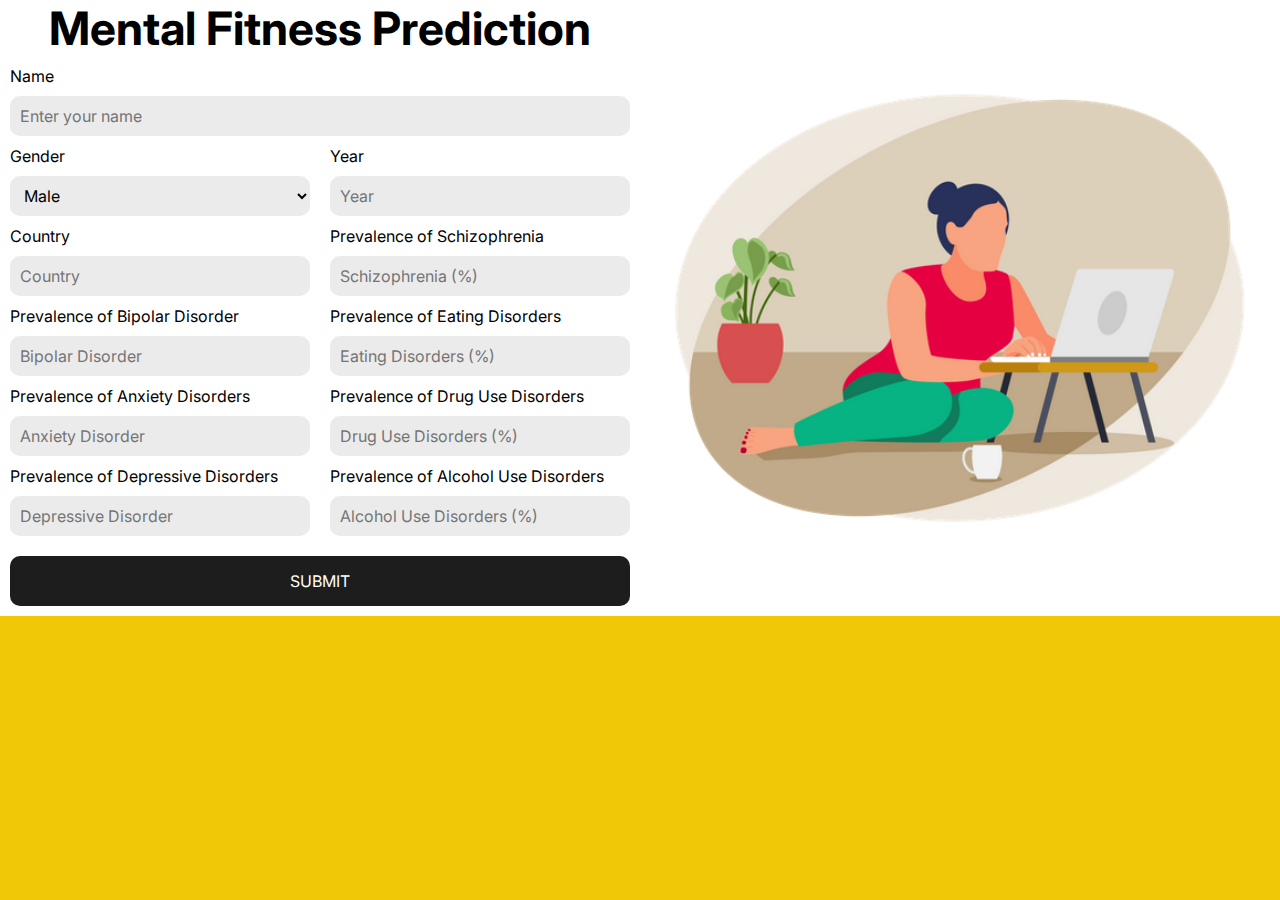
==== templates/index.html @ ce7c4719 "Add files via upload" ====
<!DOCTYPE html>
<html lang="en">
  <head>
    <meta charset="UTF-8" />
    <meta http-equiv="X-UA-Compatible" content="IE=edge" />
    <meta name="viewport" content="width=device-width, initial-scale=1.0" />
    <link type="text/css" rel="stylesheet" href="/static/styles.css" />
    <title>Document</title>
  </head>
  <body>
    <div class="container">
      <!-- <div class="form"> -->
        <form action="/predict" method="POST">
          <h1>Mental Fitness Prediction</h1>
          <div class="input-field">
            <label for="name">Name</label>
            <input
              type="text"
              name="name"
              id="name"
              placeholder="Enter your name"
              required
            />
          </div>
          <div class="inputs">
            <div class="left">
              <div class="input-field">
                <label for="gender">Gender</label>
                <select id="gender" name="gender">
                  <option value="male">Male</option>
                  <option value="female">Female</option>
                </select>
              </div>
              <div class="input-field">
                <label for="country">Country</label>
                <input
                  type="text"
                  name="country"
                  id="country"
                  placeholder="Country"
                  required
                />
              </div>
              <div class="input-field">
                <label for="bipolardisorder">Prevalence of Bipolar Disorder</label>
                <input
                  type="text"
                  name="bipolardisorder"
                  id="bipolardisorder"
                  placeholder="Bipolar Disorder"
                  required
                />
              </div>
              <div class="input-field">
                <label for="anxietydisorder">Prevalence of Anxiety Disorders</label>
                <input
                  type="text"
                  name="anxietydisorder"
                  id="anxietydisorder"
                  placeholder="Anxiety Disorder"
                  required
                />
              </div>
              <div class="input-field">
                <label for="depressivedisorder">Prevalence of Depressive Disorders</label>
                <input
                  type="text"
                  name="depressivedisorder"
                  id="depressivedisorder"
                  placeholder="Depressive Disorder"
                  required
                />
              </div>
            </div>
            <div class="right">
              <div class="input-field">
                <label for="year">Year</label>
                <input
                  type="number"
                  name="year"
                  id="year"
                  placeholder="Year"
                  required
                />
              </div>
              <div class="input-field">
                <label for="scp">Prevalence of Schizophrenia</label>
                <input
                  type="number"
                  name="scp"
                  id="scp"
                  placeholder="Schizophrenia (%)"
                  max="10"
                  min="0"
                  step="0.1"
                  required
                />
              </div>
              <div class="input-field">
                <label for="etd">Prevalence of Eating Disorders</label>
                <input
                  type="number"
                  name="etd"
                  id="etd"
                  placeholder="Eating Disorders (%)"
                  max="10"
                  min="0"
                  step="0.1"
                  required
                />
              </div>
              <div class="input-field">
                <label for="dud">Prevalence of Drug Use Disorders</label>
                <input
                  type="number"
                  name="dud"
                  id="dud"
                  placeholder="Drug Use Disorders (%)"
                  max="10"
                  min="0"
                  step="0.1"
                  required
                />
              </div>
              <div class="input-field">
                <label for="aud">Prevalence of Alcohol Use Disorders</label>
                <input
                  type="number"
                  name="aud"
                  id="aud"
                  placeholder="Alcohol Use Disorders (%)"
                  max="10"
                  min="0"
                  step="0.1"
                  required
                />
              </div>
            </div>
          </div>
          <div class="input-field">
            <!-- <label for="aud">Prevalence of Alcohol Use Disorders (%)</label> -->
            <input
              type="submit"
              
             value="SUBMIT"
            />
          </div>
        </form>
      <!-- </div> -->
      <div class="image">
        <img src="/static/girlimg.png" alt="" />
      </div>
      
    </div>
    <footer>
    </footer>
  </body>
</html>
---- static/styles.css ----
@import url('https://fonts.googleapis.com/css2?family=Inter:wght@100;200;300;400;500;600;700;800;900&display=swap');
* {
  margin: 0;
  padding: 0;
  box-sizing: border-box;
  font-family: Inter;
}

html, body {
  height: 100%;
  width: 100%;

  display: flex;
  justify-content: space-between;
  align-items: center;
  flex-direction: column;
}

.container {
  /* height: 100%; */
  width: 100%;

  display: flex;
  /* justify-content: center;
  align-items: center; */
}

.cen {
  display: flex;
  justify-content: center;
  align-items: center;
  height: 100%;
}

.image, form, .text {
  width: 50%;
  height: 100%;

  display: flex;
  justify-content: center;
  align-items: center;
  
}

.text {
  flex-direction: column;
  padding: 20px 30px;
  /* display: flex;
  justify-content: center;
  align-items: center; */
}

.text h1 {
  font-size: 50px;
  width: 90%;
}

.text p {
  font-size: 22px;
  color: gray;
  padding: 10px 0;
  width: 90%;

  line-height: 40px;
  font-weight: 500;
}

.text a {
  height: 40px;
  background: #1d1d1d;
  color: white;
  padding: 5px 20px;

  box-shadow: 0 0 10px rgba(0, 0, 0, 0.2);
  text-decoration: none;
  display: flex;
  justify-content: center;
  align-items: center;
  border-radius: 10px;
  font-weight: 600;

  align-self: flex-start;
  margin-left: 5%;
  margin-bottom: 30px;
}

.image img {
  width: 100%;
  object-fit: fit;
  z-index: 0;

}

.image img:hover {
  transform: scale(1.1);
  transition: all 0.5s ease;
}

form {
  display: flex;
  flex-direction: column;
  align-items: center;
}

h1 {
  font-size: 46px;
}


.input-field {
  display: flex;
  justify-content: center;
  align-items: flex-start;
  flex-direction: column;
  width: calc(100% - 20px);
}

.inputs {
  width: 100%;
  display: flex;
  justify-content: space-around;
  align-items: center;
  margin-bottom: 20px;
}

.inputs .left, .inputs .right {
  width: 50%;
  display: flex;
  justify-content: center;
  align-items: center;
  flex-direction: column;
}

.input-field label {
  padding: 10px 0;
}

.input-field input, .input-field select {
  width: 100%;

  border: none;
  outline: none;

  height: 40px;
  border-radius: 10px;
  background: #ebebeb;
  padding: 0 10px;
  font-size: 16px;
}

input[type="submit"] {
  background: #1d1d1d;
  color: #fff;
  height: 50px;
  margin-bottom: 10px;
}

footer {
  /* max-height: 100px; */
  height: 100%;
  width: 100%;
  background: #f0c808;
  z-index: 1;
}
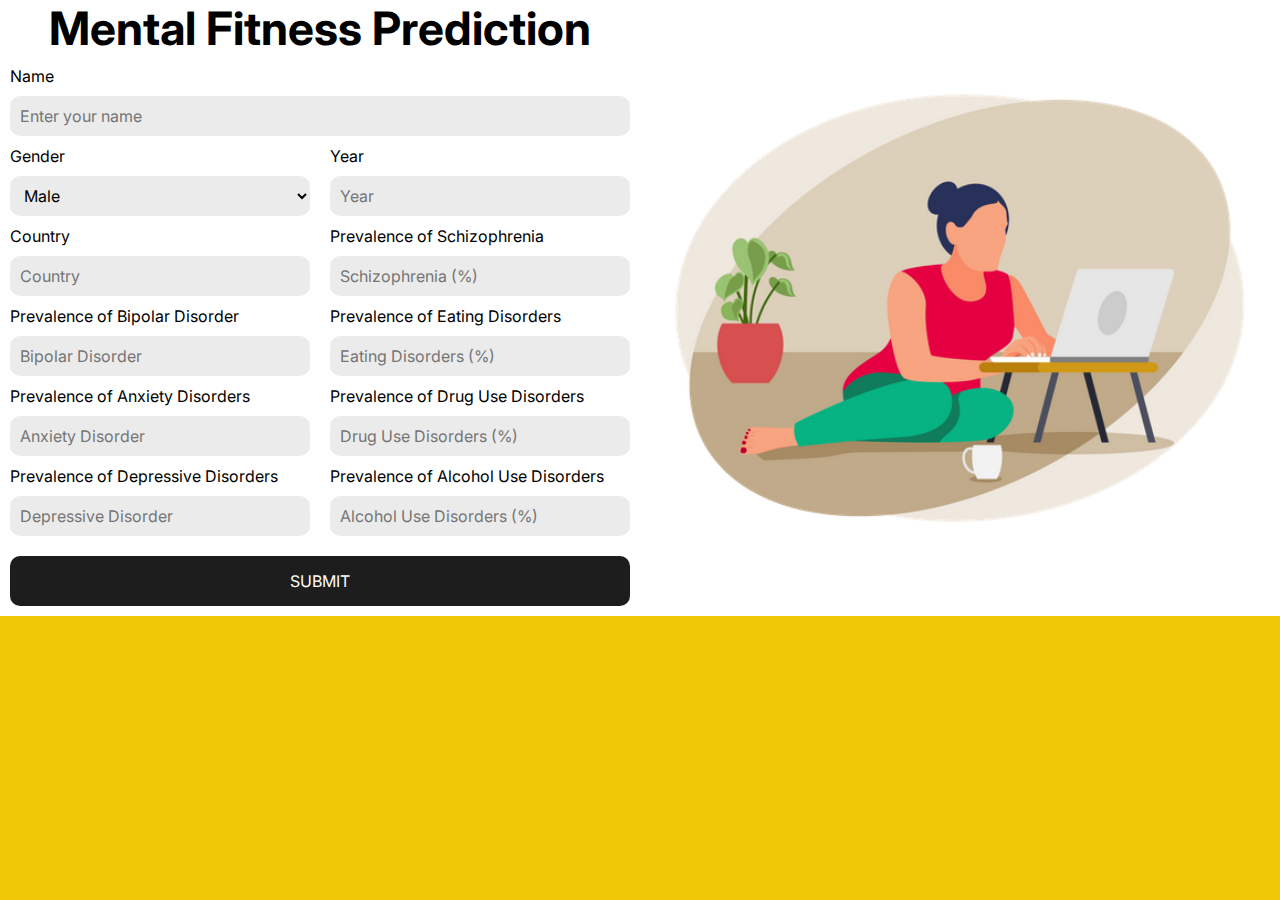
==== commit 1d18e4c9: "Add files via upload" ====
--- a/templates/index.html
+++ b/templates/index.html
@@ -139,7 +139,7 @@
           </div>
           <div class="input-field">
             <!-- <label for="aud">Prevalence of Alcohol Use Disorders (%)</label> -->
-            <input
+            <input class="submit-button"
               type="submit"
               
              value="SUBMIT"
--- a/static/styles.css
+++ b/static/styles.css
@@ -84,6 +84,11 @@
   margin-bottom: 30px;
 }
 
+.text a:hover {
+  transform: scale(1.05);
+  transition: all 0.3s ease;
+}
+
 .image img {
   width: 100%;
   object-fit: fit;
@@ -95,6 +100,7 @@
   transform: scale(1.1);
   transition: all 0.5s ease;
 }
+
 
 form {
   display: flex;
@@ -155,6 +161,11 @@
   margin-bottom: 10px;
 }
 
+input[type="submit"]:hover {
+  transform: scale(1.05);
+  transition: all 0.3s ease;
+}
+
 footer {
   /* max-height: 100px; */
   height: 100%;
